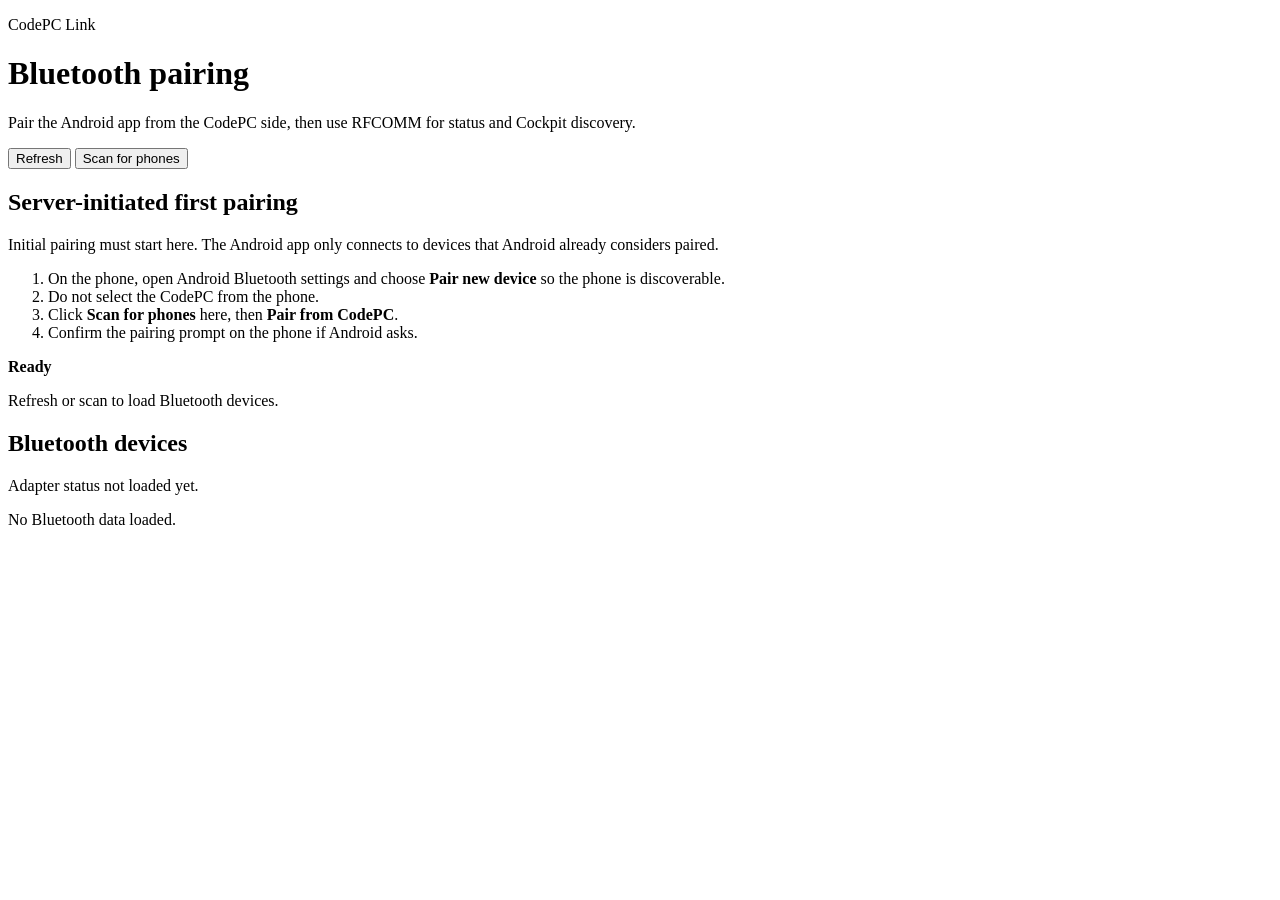
==== cockpit/codepc-link/index.html @ 337a86c6 "feat: add Cockpit pairing page" ====
<!doctype html>
<html lang="en">
<head>
  <meta charset="utf-8">
  <meta name="viewport" content="width=device-width, initial-scale=1">
  <title>CodePC Link</title>
  <link rel="stylesheet" href="styles.css">
  <script src="../base1/cockpit.js"></script>
</head>
<body>
  <main class="page">
    <header class="page-header">
      <div>
        <p class="eyebrow">CodePC Link</p>
        <h1>Bluetooth pairing</h1>
        <p class="subtitle">Pair the Android app from the CodePC side, then use RFCOMM for status and Cockpit discovery.</p>
      </div>
      <div class="actions">
        <button id="refresh-button" type="button" class="secondary">Refresh</button>
        <button id="scan-button" type="button">Scan for phones</button>
      </div>
    </header>

    <section class="policy-card">
      <h2>Server-initiated first pairing</h2>
      <p>Initial pairing must start here. The Android app only connects to devices that Android already considers paired.</p>
      <ol>
        <li>On the phone, open Android Bluetooth settings and choose <strong>Pair new device</strong> so the phone is discoverable.</li>
        <li>Do not select the CodePC from the phone.</li>
        <li>Click <strong>Scan for phones</strong> here, then <strong>Pair from CodePC</strong>.</li>
        <li>Confirm the pairing prompt on the phone if Android asks.</li>
      </ol>
    </section>

    <section class="status-card" aria-live="polite">
      <div id="status-dot" class="status-dot neutral"></div>
      <div>
        <strong id="status-title">Ready</strong>
        <p id="status-detail">Refresh or scan to load Bluetooth devices.</p>
      </div>
    </section>

    <section>
      <div class="section-heading">
        <div>
          <h2>Bluetooth devices</h2>
          <p id="adapter-summary" class="muted">Adapter status not loaded yet.</p>
        </div>
      </div>
      <div id="device-list" class="device-list">
        <p class="empty">No Bluetooth data loaded.</p>
      </div>
    </section>
  </main>

  <template id="device-template">
    <article class="device-card">
      <div class="device-main">
        <div>
          <h3 class="device-name"></h3>
          <p class="device-address"></p>
        </div>
        <div class="badges"></div>
      </div>
      <p class="device-meta"></p>
      <div class="device-actions"></div>
    </article>
  </template>

  <script src="app.js"></script>
</body>
</html>
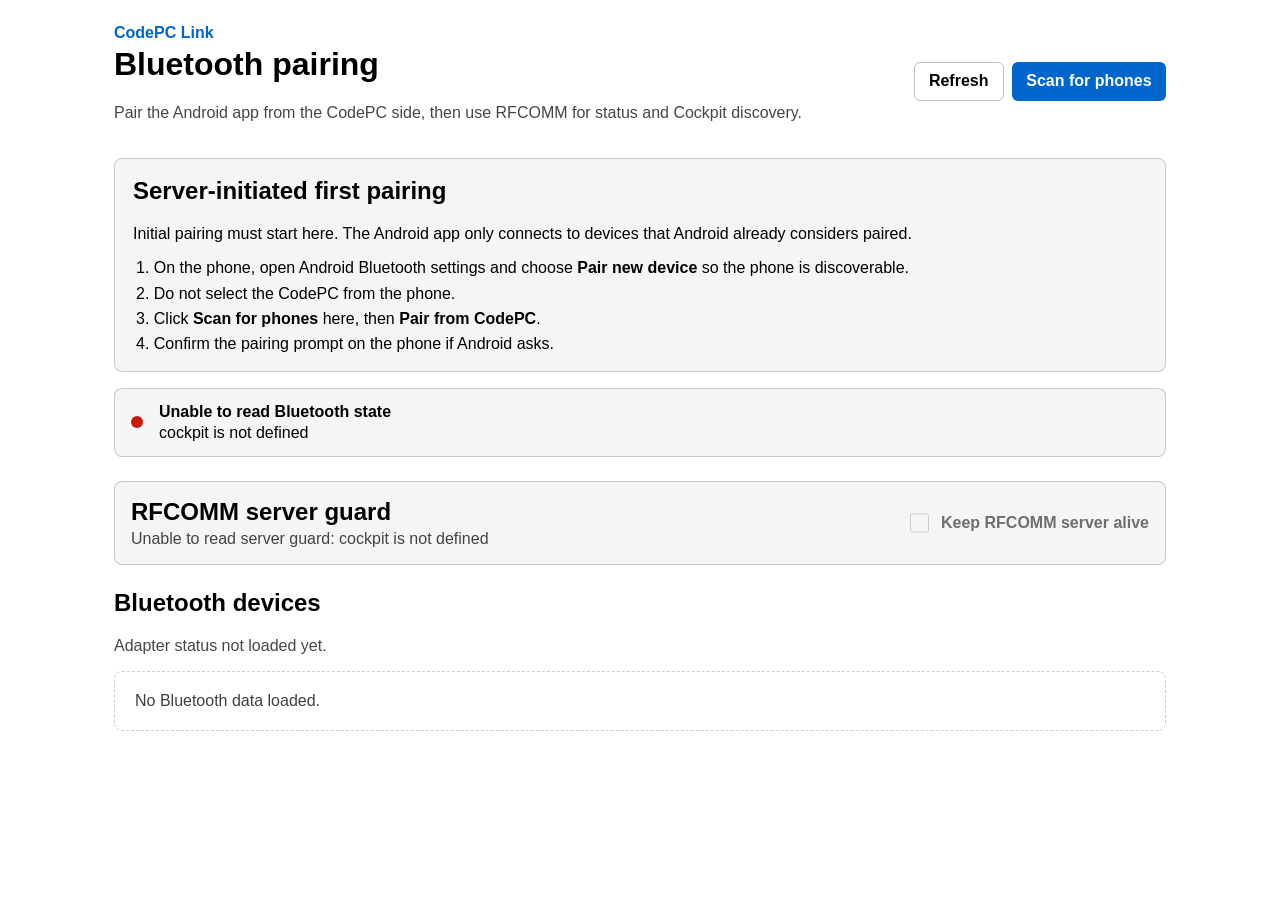
==== commit ea52a9ed: "feat: add Cockpit tab and supervised RFCOMM package" ====
--- a/cockpit/codepc-link/index.html
+++ b/cockpit/codepc-link/index.html
@@ -40,6 +40,17 @@
       </div>
     </section>
 
+    <section class="server-card">
+      <div>
+        <h2>RFCOMM server guard</h2>
+        <p id="server-guard-detail" class="muted">Checking server supervision…</p>
+      </div>
+      <label class="toggle-control" for="server-guard-toggle">
+        <input id="server-guard-toggle" type="checkbox" disabled>
+        <span>Keep RFCOMM server alive</span>
+      </label>
+    </section>
+
     <section>
       <div class="section-heading">
         <div>
--- a/cockpit/codepc-link/styles.css
+++ b/cockpit/codepc-link/styles.css
@@ -0,0 +1,130 @@
+:root {
+  color-scheme: light dark;
+  font-family: -apple-system, BlinkMacSystemFont, "Segoe UI", sans-serif;
+  background: Canvas;
+  color: CanvasText;
+}
+
+* { box-sizing: border-box; }
+
+body { margin: 0; }
+
+button {
+  border: 0;
+  border-radius: 6px;
+  padding: 0.6rem 0.9rem;
+  font: inherit;
+  font-weight: 600;
+  cursor: pointer;
+  background: #06c;
+  color: white;
+}
+
+button.secondary {
+  background: transparent;
+  color: inherit;
+  border: 1px solid color-mix(in srgb, CanvasText 25%, transparent);
+}
+
+button.danger { color: #c9190b; }
+button:disabled { opacity: 0.5; cursor: default; }
+
+.page {
+  max-width: 1100px;
+  margin: 0 auto;
+  padding: 24px;
+}
+
+.page-header,
+.section-heading,
+.device-main,
+.server-card,
+.status-card {
+  display: flex;
+  align-items: center;
+  justify-content: space-between;
+  gap: 16px;
+}
+
+.page-header { margin-bottom: 20px; }
+
+.eyebrow {
+  margin: 0 0 4px;
+  color: #06c;
+  font-weight: 700;
+}
+
+h1, h2, h3, p { margin-top: 0; }
+.subtitle, .muted, .device-address, .device-meta { opacity: 0.72; }
+.actions, .device-actions, .badges { display: flex; gap: 8px; flex-wrap: wrap; }
+
+.policy-card,
+.server-card,
+.status-card,
+.device-card {
+  border: 1px solid color-mix(in srgb, CanvasText 18%, transparent);
+  border-radius: 8px;
+  background: color-mix(in srgb, Canvas 96%, CanvasText 4%);
+}
+
+.policy-card { padding: 18px; margin-bottom: 16px; }
+.policy-card ol { margin-bottom: 0; padding-left: 1.3rem; }
+.policy-card li + li { margin-top: 0.45rem; }
+
+.server-card {
+  padding: 16px;
+  margin-bottom: 24px;
+}
+.server-card h2 { margin-bottom: 4px; }
+.server-card p { margin-bottom: 0; }
+.toggle-control {
+  display: inline-flex;
+  align-items: center;
+  gap: 9px;
+  font-weight: 600;
+  white-space: nowrap;
+}
+.toggle-control input { width: 1.2rem; height: 1.2rem; }
+.toggle-control input:disabled + span { opacity: 0.55; }
+
+.status-card {
+  justify-content: flex-start;
+  padding: 14px 16px;
+  margin-bottom: 24px;
+}
+
+.status-card p { margin: 3px 0 0; }
+.status-dot { width: 12px; height: 12px; border-radius: 50%; background: #6a6e73; flex: none; }
+.status-dot.positive { background: #3e8635; }
+.status-dot.negative { background: #c9190b; }
+.status-dot.working { background: #f0ab00; }
+
+.device-list { display: grid; gap: 12px; }
+.device-card { padding: 16px; }
+.device-name { margin-bottom: 3px; }
+.device-address, .device-meta { margin-bottom: 10px; font-family: ui-monospace, SFMono-Regular, monospace; }
+.device-actions { justify-content: flex-end; }
+
+.badge {
+  display: inline-flex;
+  align-items: center;
+  border-radius: 999px;
+  padding: 0.2rem 0.55rem;
+  font-size: 0.8rem;
+  background: color-mix(in srgb, CanvasText 10%, transparent);
+}
+.badge.positive { background: color-mix(in srgb, #3e8635 18%, transparent); }
+.badge.accent { background: color-mix(in srgb, #06c 18%, transparent); }
+
+.empty {
+  padding: 20px;
+  border: 1px dashed color-mix(in srgb, CanvasText 25%, transparent);
+  border-radius: 8px;
+  opacity: 0.75;
+}
+
+@media (max-width: 700px) {
+  .page-header, .device-main, .server-card { align-items: flex-start; flex-direction: column; }
+  .actions { width: 100%; }
+  .actions button { flex: 1; }
+}
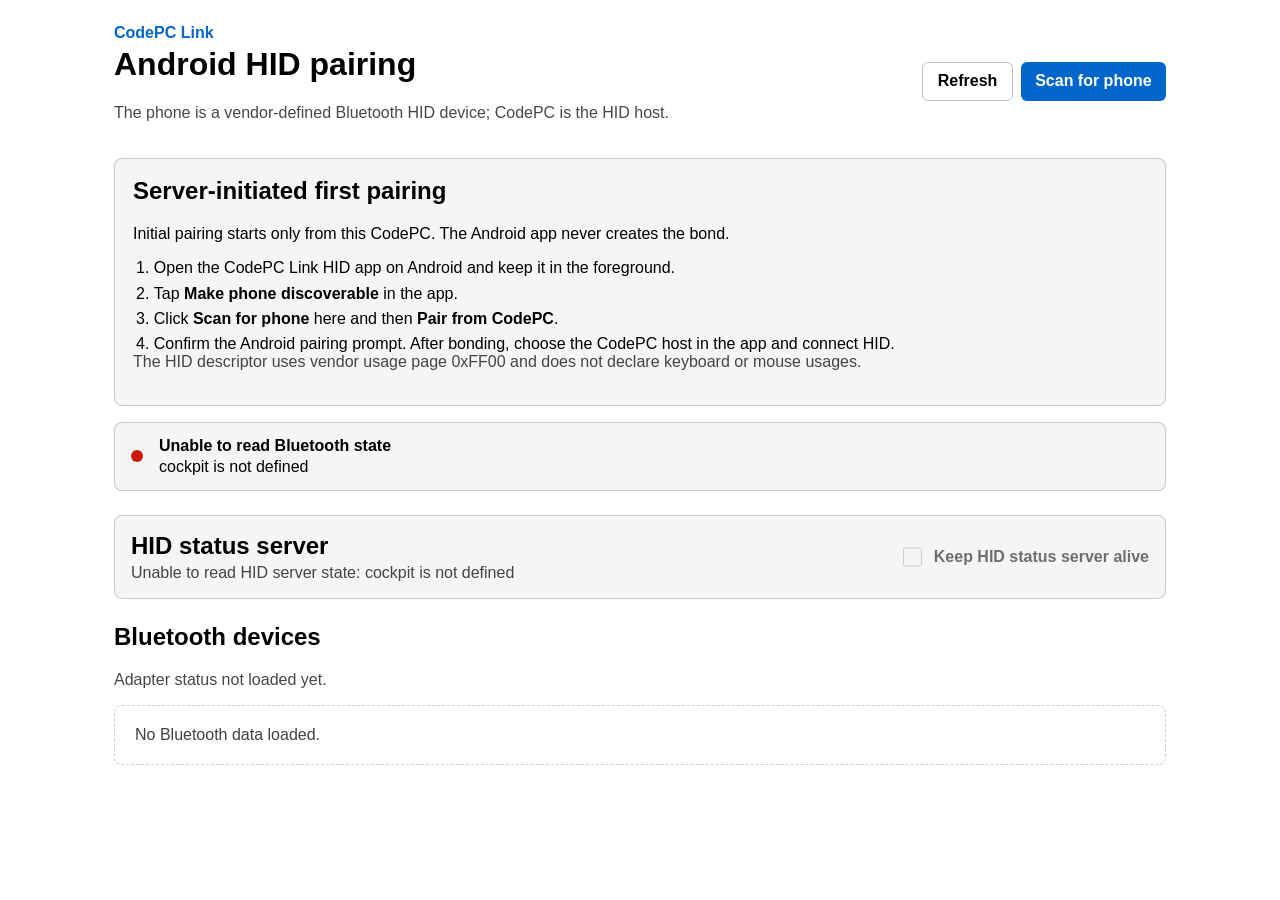
==== commit 5288a2e7: "feat: add Android vendor HID transport" ====
--- a/cockpit/codepc-link/index.html
+++ b/cockpit/codepc-link/index.html
@@ -3,7 +3,7 @@
 <head>
   <meta charset="utf-8">
   <meta name="viewport" content="width=device-width, initial-scale=1">
-  <title>CodePC Link</title>
+  <title>CodePC Link HID</title>
   <link rel="stylesheet" href="styles.css">
   <script src="../base1/cockpit.js"></script>
 </head>
@@ -12,24 +12,25 @@
     <header class="page-header">
       <div>
         <p class="eyebrow">CodePC Link</p>
-        <h1>Bluetooth pairing</h1>
-        <p class="subtitle">Pair the Android app from the CodePC side, then use RFCOMM for status and Cockpit discovery.</p>
+        <h1>Android HID pairing</h1>
+        <p class="subtitle">The phone is a vendor-defined Bluetooth HID device; CodePC is the HID host.</p>
       </div>
       <div class="actions">
         <button id="refresh-button" type="button" class="secondary">Refresh</button>
-        <button id="scan-button" type="button">Scan for phones</button>
+        <button id="scan-button" type="button">Scan for phone</button>
       </div>
     </header>
 
     <section class="policy-card">
       <h2>Server-initiated first pairing</h2>
-      <p>Initial pairing must start here. The Android app only connects to devices that Android already considers paired.</p>
+      <p>Initial pairing starts only from this CodePC. The Android app never creates the bond.</p>
       <ol>
-        <li>On the phone, open Android Bluetooth settings and choose <strong>Pair new device</strong> so the phone is discoverable.</li>
-        <li>Do not select the CodePC from the phone.</li>
-        <li>Click <strong>Scan for phones</strong> here, then <strong>Pair from CodePC</strong>.</li>
-        <li>Confirm the pairing prompt on the phone if Android asks.</li>
+        <li>Open the CodePC Link HID app on Android and keep it in the foreground.</li>
+        <li>Tap <strong>Make phone discoverable</strong> in the app.</li>
+        <li>Click <strong>Scan for phone</strong> here and then <strong>Pair from CodePC</strong>.</li>
+        <li>Confirm the Android pairing prompt. After bonding, choose the CodePC host in the app and connect HID.</li>
       </ol>
+      <p class="muted">The HID descriptor uses vendor usage page 0xFF00 and does not declare keyboard or mouse usages.</p>
     </section>
 
     <section class="status-card" aria-live="polite">
@@ -42,12 +43,12 @@
 
     <section class="server-card">
       <div>
-        <h2>RFCOMM server guard</h2>
-        <p id="server-guard-detail" class="muted">Checking server supervision…</p>
+        <h2>HID status server</h2>
+        <p id="server-guard-detail" class="muted">Checking HID server supervision…</p>
       </div>
       <label class="toggle-control" for="server-guard-toggle">
         <input id="server-guard-toggle" type="checkbox" disabled>
-        <span>Keep RFCOMM server alive</span>
+        <span>Keep HID status server alive</span>
       </label>
     </section>
 
